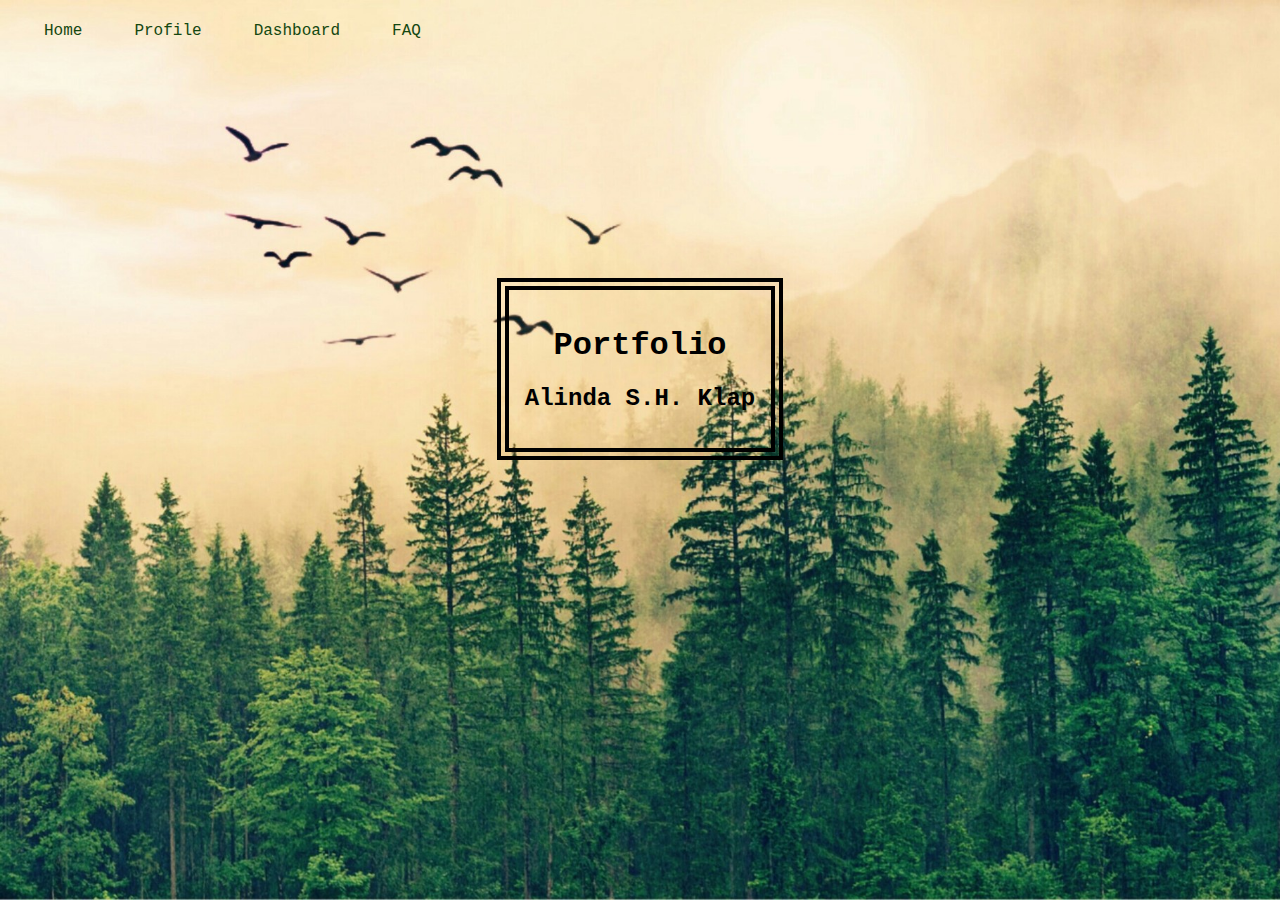
==== index.html @ 3bbc44b8 "plaatje" ====
<!DOCTYPE html>
<html>
    <head> 
        <link rel="stylesheet" type="text/css" href="start.css">

        <title>Start</title>        
            <ul>
                <li><a href="home.html">Home</a></li>
                <li><a href="profile.html">Profile</a></li>
                <li><a href="dashboard.html">Dashboard</a></li>
                <li><a href="faq.html">FAQ</a></li>
            </ul>
            
    </head>
    <body>

    <div class="wrapper">

        <div class="index">
            <h1> Portfolio </h1>
            <h2> Alinda S.H. Klap</h2>
        </div>

    </div>

    </body>
</html>
---- start.css ----
/* NAVIGATION BAR */
ul { 
    list-style-type: none;
    margin: 0;
    padding: 0;
    overflow: hidden;
    background-color: transparent;
    position: fixed, absolute;
}
li {
    float: left;
    font-family: 'Courier New', Courier, monospace;
    margin-left: 20px;
}
li a {
    display: block;
    color: hsl(116, 63%, 17%);
    text-align: center;
    padding: 14px 16px;
    text-decoration: none;
}
li a:hover { 
    background-color: #31c763;
}

/* MAIN */
h1, h2 {
    display: block;
    font-family: 'Courier New', Courier, monospace; 
}
body {
    background-image: url('bos.jpg');
    background-repeat: no-repeat;
    background-attachment: fixed;  
    background-size: cover;
  }


/* GRID */
  .container {
    width: 100%;
    display: grid;
    grid-template-columns: repeat(3, 1fr);
    grid-auto-rows: 200px;
    grid-template-areas: 
      ". . ."
      ". text ."
      ". . . "
}


.wrapper {
  /*  border: 2px solid #f76707;
    border-radius: 5px; */
    background-color: transparent;
}

.wrapper > div {
  /*  border: 2px solid #ffa94d;
    border-radius: 5px; */
    background-color:transparent;
    padding: 1em;
}
.wrapper {
  display: grid;
  grid-template-columns: repeat(4, 1fr);
  grid-gap: 10px;
  grid-auto-rows: 150px;
  grid-template-areas: 
    ". . . ."
    ". a a ."
    ". a a ."
    ". . . .";
}

.index {

    padding-left: 20px;
    padding-right: 20px;
    display: block;
    border: 12px double black;
    position: center;
    text-align: center;
 /*   margin-top: 15%;
    margin-left: 40%; */
    grid-area: a;
    align-self: center;
    justify-self: center;
}
/*
.mid {
    grid-area: mid;
    grid-template-columns: 40% 20% 40%;
    display: grid; */
}
/*
.blank {
    background-color: transparent;
    width: 1fr;
  }
  .header {
    background-color: transparent;
    grid-area: header;
    width: 1fr;
  }
  .footer {
    background-color: transparent;
    grid-area: footer;
    width: 1fr;
  }
*/
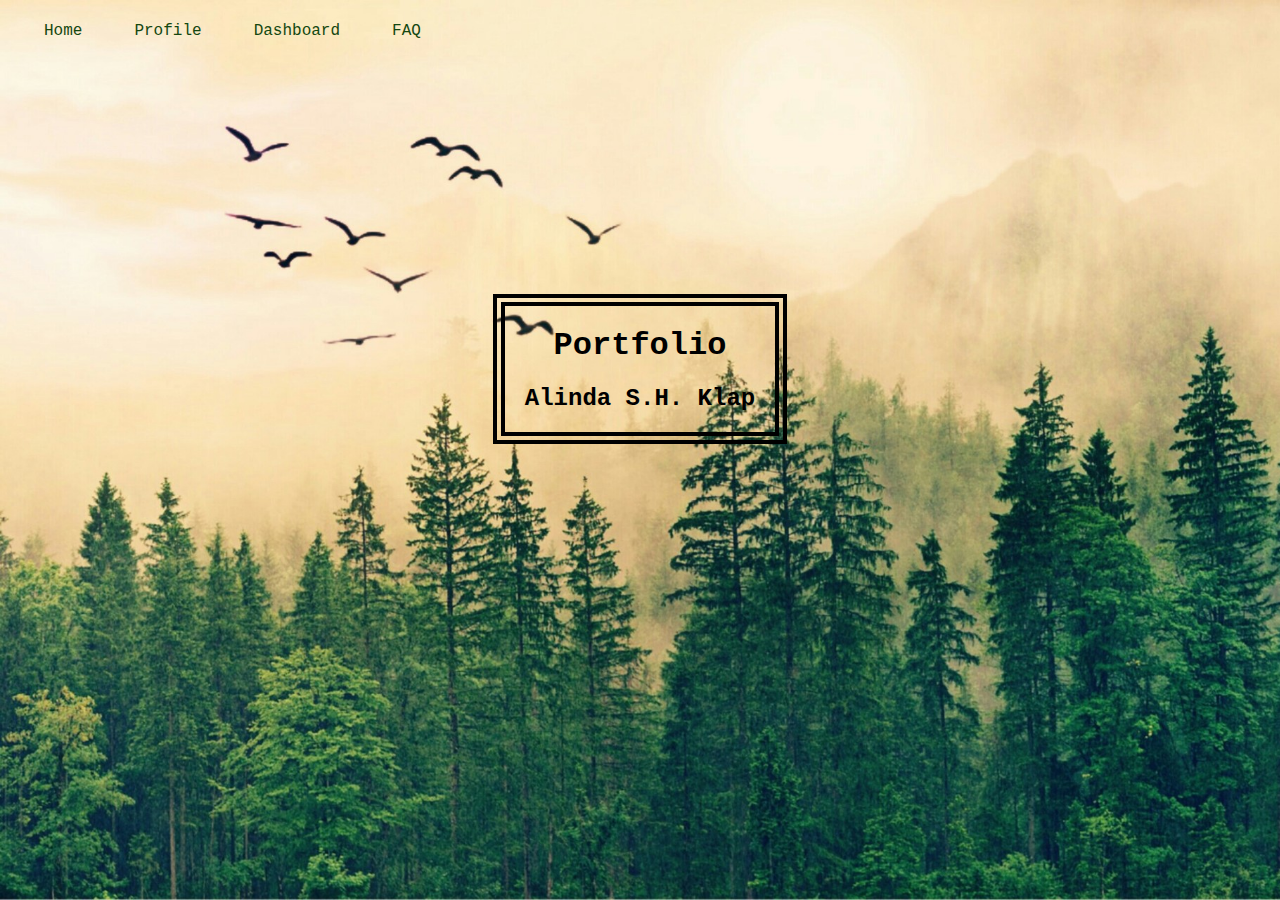
==== commit 08f6ce72: "clean-up + check" ====
--- a/index.html
+++ b/index.html
@@ -3,7 +3,8 @@
     <head> 
         <link rel="stylesheet" type="text/css" href="start.css">
 
-        <title>Start</title>        
+        <title>Start</title>   
+             
             <ul>
                 <li><a href="home.html">Home</a></li>
                 <li><a href="profile.html">Profile</a></li>
--- a/start.css
+++ b/start.css
@@ -33,33 +33,11 @@
     background-repeat: no-repeat;
     background-attachment: fixed;  
     background-size: cover;
-  }
-
+}
 
 /* GRID */
-  .container {
-    width: 100%;
-    display: grid;
-    grid-template-columns: repeat(3, 1fr);
-    grid-auto-rows: 200px;
-    grid-template-areas: 
-      ". . ."
-      ". text ."
-      ". . . "
-}
-
-
 .wrapper {
-  /*  border: 2px solid #f76707;
-    border-radius: 5px; */
     background-color: transparent;
-}
-
-.wrapper > div {
-  /*  border: 2px solid #ffa94d;
-    border-radius: 5px; */
-    background-color:transparent;
-    padding: 1em;
 }
 .wrapper {
   display: grid;
@@ -69,43 +47,16 @@
   grid-template-areas: 
     ". . . ."
     ". a a ."
-    ". a a ."
-    ". . . .";
+    ". a a .";
 }
-
 .index {
-
     padding-left: 20px;
     padding-right: 20px;
     display: block;
     border: 12px double black;
     position: center;
     text-align: center;
- /*   margin-top: 15%;
-    margin-left: 40%; */
     grid-area: a;
     align-self: center;
     justify-self: center;
 }
-/*
-.mid {
-    grid-area: mid;
-    grid-template-columns: 40% 20% 40%;
-    display: grid; */
-}
-/*
-.blank {
-    background-color: transparent;
-    width: 1fr;
-  }
-  .header {
-    background-color: transparent;
-    grid-area: header;
-    width: 1fr;
-  }
-  .footer {
-    background-color: transparent;
-    grid-area: footer;
-    width: 1fr;
-  }
-*/
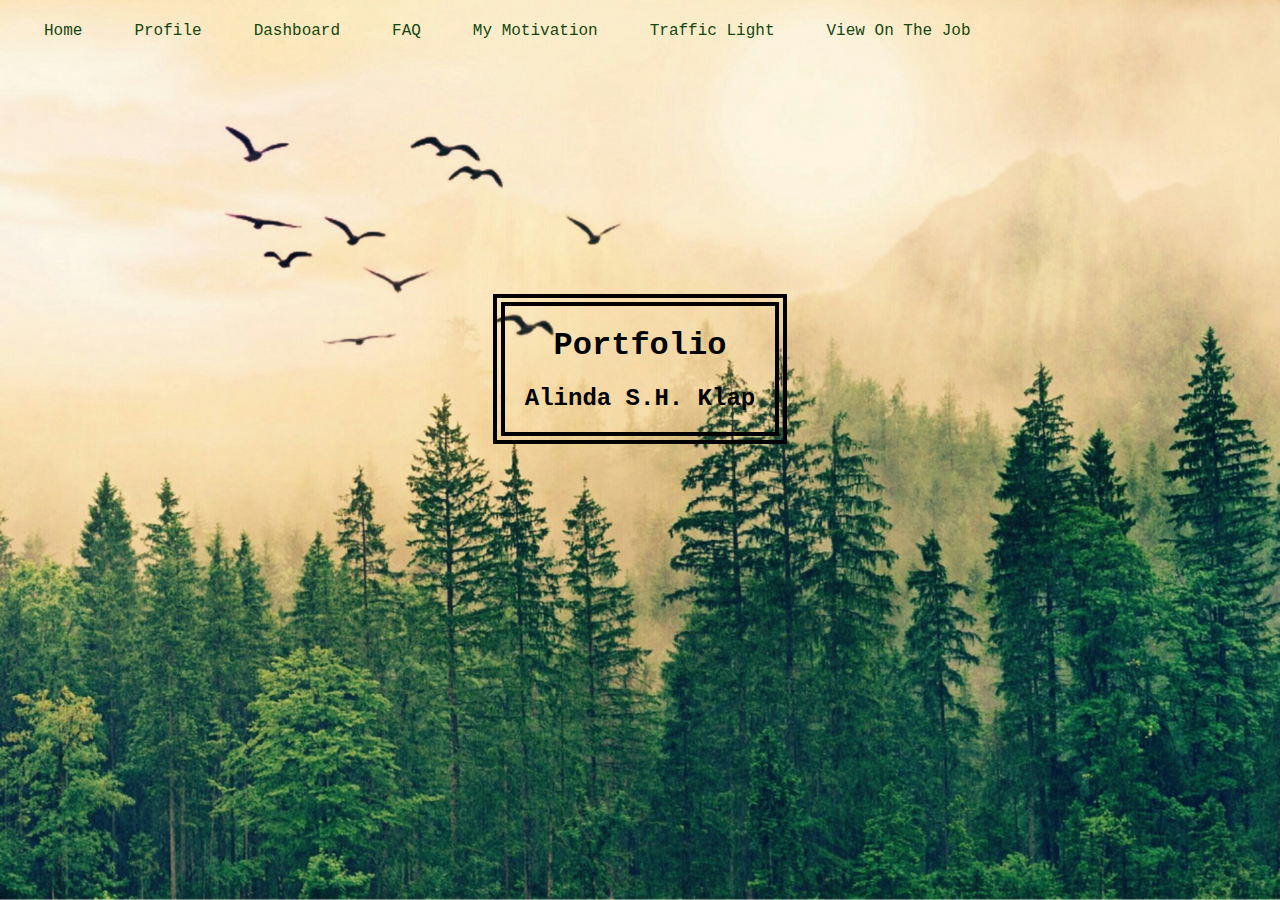
==== commit 4c45285a: "new navbar" ====
--- a/index.html
+++ b/index.html
@@ -10,6 +10,10 @@
                 <li><a href="profile.html">Profile</a></li>
                 <li><a href="dashboard.html">Dashboard</a></li>
                 <li><a href="faq.html">FAQ</a></li>
+                <li><a href="myMotivation.html">My Motivation</a></li>
+                <li><a href="trafficLight.html">Traffic Light</a></li>
+                <li><a href="viewOnTheJob.html">View On The Job</a></li>
+
             </ul>
             
     </head>
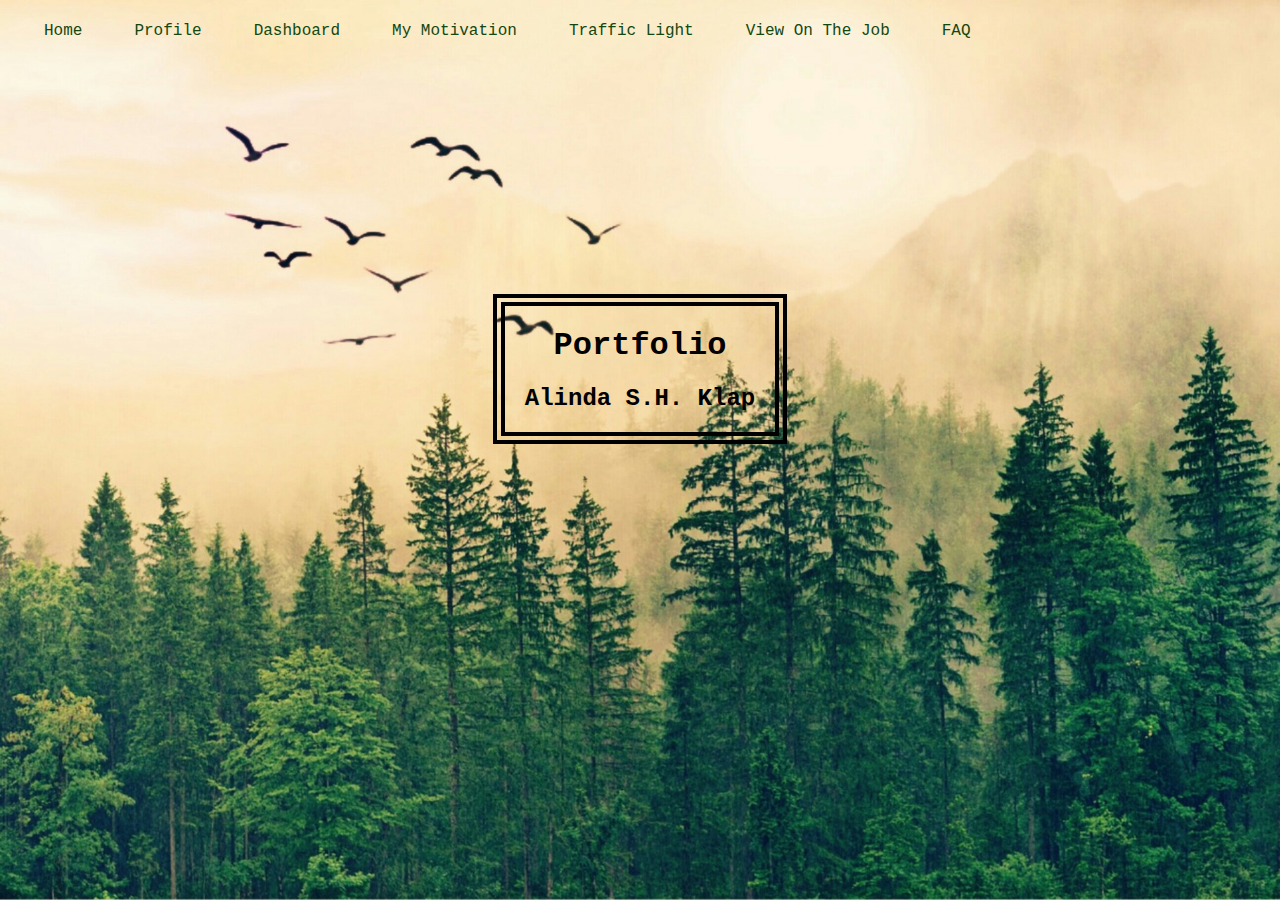
==== commit adee6abe: "navbar again" ====
--- a/index.html
+++ b/index.html
@@ -9,11 +9,10 @@
                 <li><a href="home.html">Home</a></li>
                 <li><a href="profile.html">Profile</a></li>
                 <li><a href="dashboard.html">Dashboard</a></li>
-                <li><a href="faq.html">FAQ</a></li>
                 <li><a href="myMotivation.html">My Motivation</a></li>
                 <li><a href="trafficLight.html">Traffic Light</a></li>
                 <li><a href="viewOnTheJob.html">View On The Job</a></li>
-
+                <li><a href="faq.html">FAQ</a></li>
             </ul>
             
     </head>
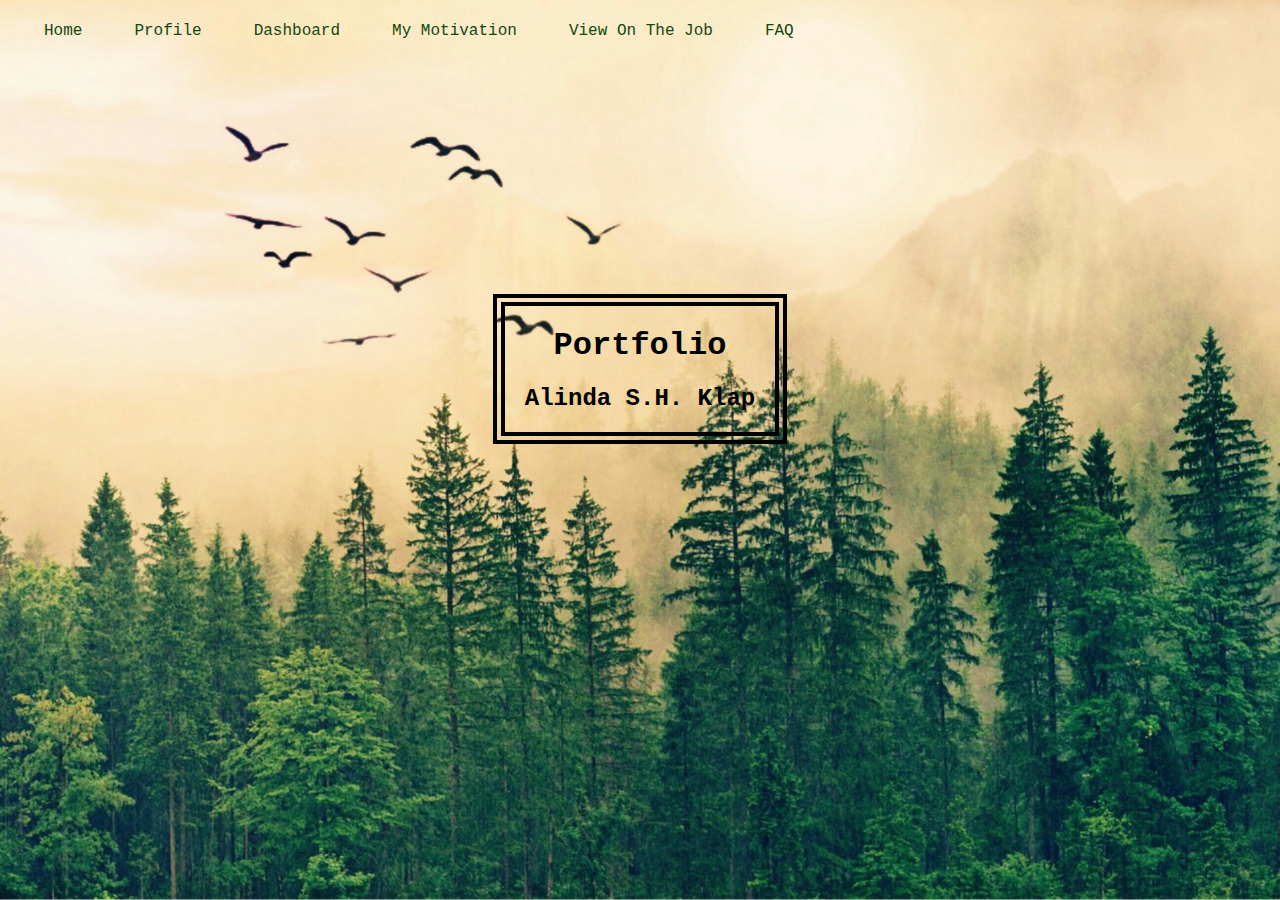
==== commit c9ae32bd: "remove trafficlight" ====
--- a/index.html
+++ b/index.html
@@ -10,7 +10,6 @@
                 <li><a href="profile.html">Profile</a></li>
                 <li><a href="dashboard.html">Dashboard</a></li>
                 <li><a href="myMotivation.html">My Motivation</a></li>
-                <li><a href="trafficLight.html">Traffic Light</a></li>
                 <li><a href="viewOnTheJob.html">View On The Job</a></li>
                 <li><a href="faq.html">FAQ</a></li>
             </ul>
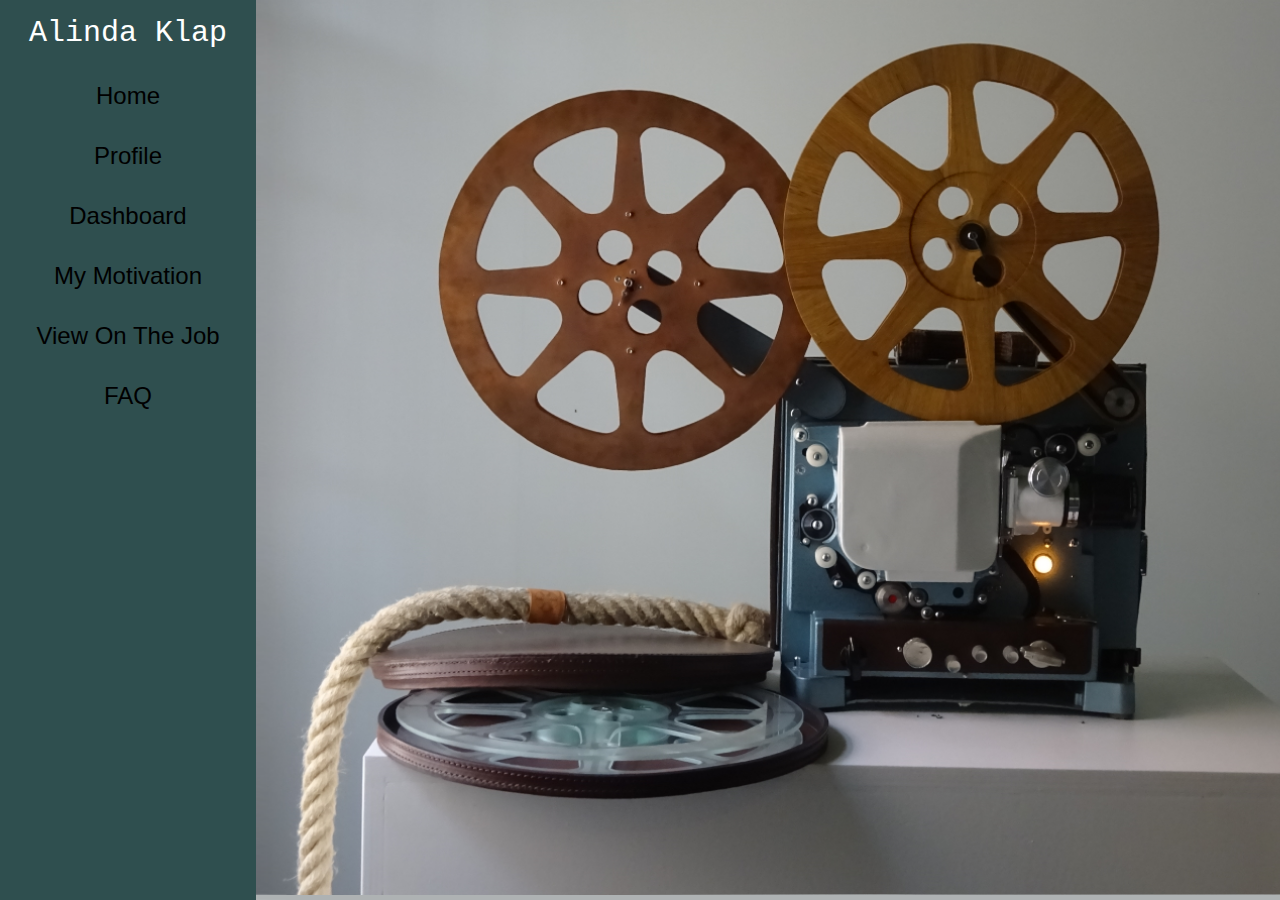
==== commit 914cc99f: "new website" ====
--- a/index.html
+++ b/index.html
@@ -1,30 +1,24 @@
 <!DOCTYPE html>
 <html>
     <head> 
-        <link rel="stylesheet" type="text/css" href="start.css">
+        <link rel="stylesheet" type="text/css" href="main.css">
 
-        <title>Start</title>   
+        <title>Alinda Klap</title>   
              
-            <ul>
-                <li><a href="home.html">Home</a></li>
-                <li><a href="profile.html">Profile</a></li>
-                <li><a href="dashboard.html">Dashboard</a></li>
-                <li><a href="myMotivation.html">My Motivation</a></li>
-                <li><a href="viewOnTheJob.html">View On The Job</a></li>
-                <li><a href="faq.html">FAQ</a></li>
-            </ul>
-            
     </head>
-    <body>
+    <body style="background-image: url('projector.png'); background-repeat: no-repeat; background-attachment: fixed;  background-size: cover;">
 
-    <div class="wrapper">
-
-        <div class="index">
-            <h1> Portfolio </h1>
-            <h2> Alinda S.H. Klap</h2>
-        </div>
-
-    </div>
+        <div class="nav-bar">
+            <ul class="nav">
+                <li class="nav"id="name"><a href="index.html">Alinda Klap</a></li>
+                <li class="nav"><a href="home.html">Home</a></li>
+                <li class="nav"><a href="profile.html">Profile</a></li>
+                <li class="nav"><a href="dashboard.html">Dashboard</a></li>
+                <li class="nav"><a href="myMotivation.html">My Motivation</a></li>
+                <li class="nav"><a href="viewOnTheJob.html">View On The Job</a></li>
+                <li class="nav"><a href="faq.html">FAQ</a></li>
+        </ul>   
+        </div>        
 
     </body>
 </html>--- a/main.css
+++ b/main.css
@@ -0,0 +1,89 @@
+body {
+    margin: 0;
+    font-family: 'Gill Sans', 'Gill Sans MT', 'Calibri', 'Trebuchet MS', sans-serif;
+  }
+  
+.source {
+  font-size: x-small;
+  font-style: italic;
+}
+/* Navigation Bar */ 
+.nav {
+  font-family: 'Gill Sans', 'Gill Sans MT', 'Calibri', 'Trebuchet MS', sans-serif;
+  font-size: 24px;
+  text-align:center
+}
+
+#name {
+  font-family: 'Courier New', Courier, monospace;
+  font-size: 30px;
+}
+  ul.nav {
+    list-style-type: none;
+    margin: 0;
+    padding: 0;
+    width: 20%;
+    background-color: darkslategray;
+    position: fixed;
+    height: 100%;
+    overflow: auto;
+  }
+  
+  li.nav a {
+    display: block;
+    color: #000;
+    padding: 16px 16px;
+    text-decoration: none;
+  }
+   
+  li.nav a:hover {
+    color: white;
+  }
+
+/* Grid */
+.main {
+    margin-left:20%;
+    padding:1px 16px;
+    height:1000px;
+  display: block;
+  grid-template-columns: auto auto;
+  grid-template-rows: auto 1fr;
+  grid-row-gap: 10px; 
+  grid-column-gap: 30px; 
+  display: grid;
+  grid-template-areas:
+  "content-head content-right"
+  "content-left content-right"
+}
+.content-head {
+  grid-area: content-head;
+  display: block;    
+  background-color: transparent;
+  text-align: center;
+  font-family: 'Courier New', Courier, monospace;
+}
+.content-left {
+  grid-area: content-left;
+  display: block;
+  background-color: transparent;
+  padding: 15px;
+}
+.content-right {
+  grid-area: content-right;
+  display: block;
+  background-color: transparent;
+  padding: 15px;
+}
+/* PROGRESS BAR */
+#myProgress {
+  width: 100%;
+  background-color: #ddd;
+  border-radius: 20px;
+}
+#myBar {
+  height: 30px;
+  text-align: center;
+  line-height: 30px;
+  color: white;
+  border-radius: 20px;
+}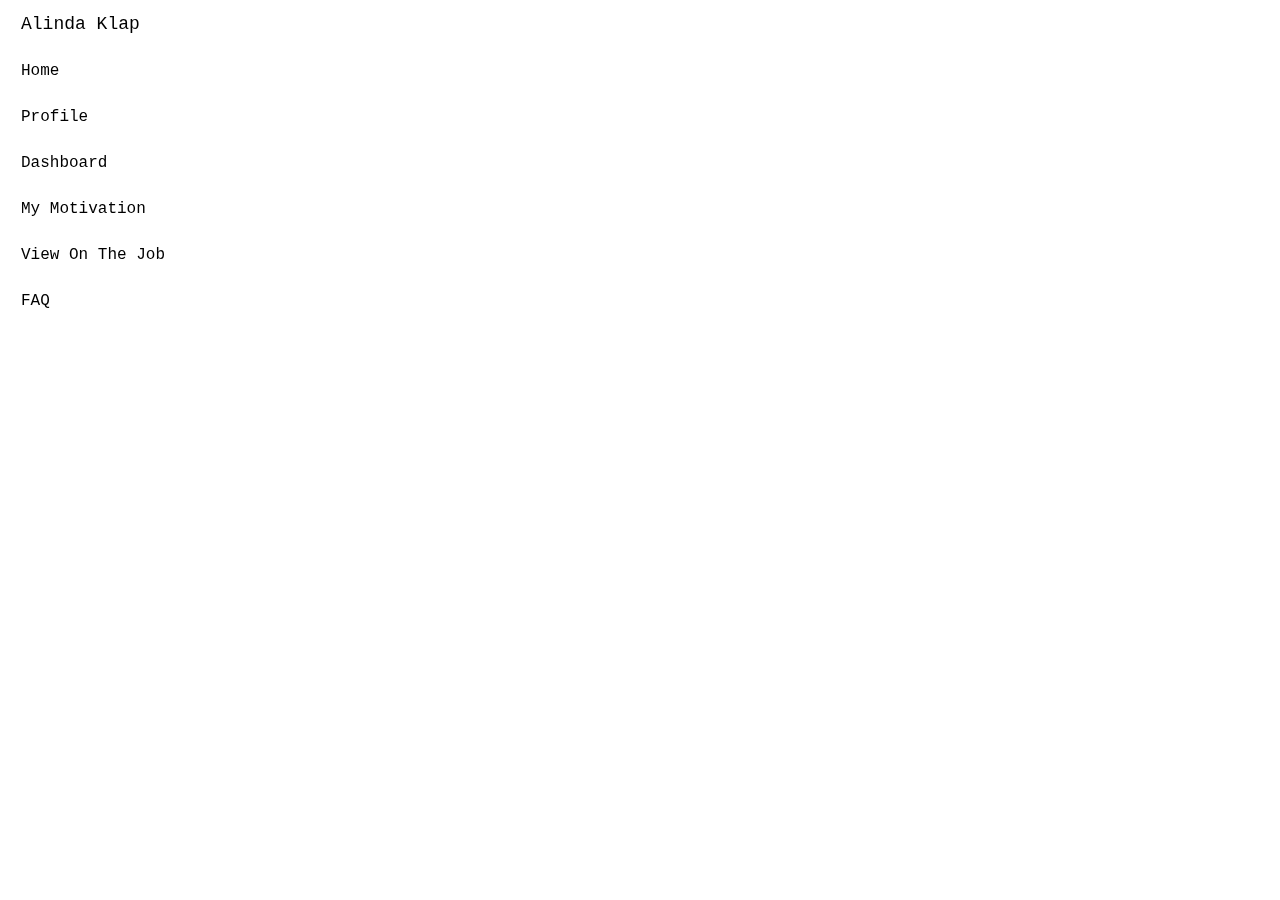
==== commit d4443957: "first" ====
--- a/index.html
+++ b/index.html
@@ -6,7 +6,7 @@
         <title>Alinda Klap</title>   
              
     </head>
-    <body style="background-image: url('projector.png'); background-repeat: no-repeat; background-attachment: fixed;  background-size: cover;">
+    <body class="index">
 
         <div class="nav-bar">
             <ul class="nav">
--- a/main.css
+++ b/main.css
@@ -1,89 +1,141 @@
-body {
-    margin: 0;
+/* MAIN */
+h1 {
+    text-align: center;
     font-family: 'Gill Sans', 'Gill Sans MT', 'Calibri', 'Trebuchet MS', sans-serif;
-  }
-  
-.source {
-  font-size: x-small;
-  font-style: italic;
-}
-/* Navigation Bar */ 
-.nav {
-  font-family: 'Gill Sans', 'Gill Sans MT', 'Calibri', 'Trebuchet MS', sans-serif;
-  font-size: 24px;
-  text-align:center
 }
 
-#name {
-  font-family: 'Courier New', Courier, monospace;
-  font-size: 30px;
+body.index {
+    background-image: url('projector2.0.png');
+    background-repeat: no-repeat;
+    background-attachment: fixed;  
+    background-size: cover;
 }
-  ul.nav {
+p {
+    font-family: 'Gill Sans', 'Gill Sans MT', 'Calibri', 'Trebuchet MS', sans-serif;
+    padding: 10px;
+    font-size: 20px;
+}
+
+/* NAVIGATION BAR */
+
+
+ul.nav { 
     list-style-type: none;
     margin: 0;
     padding: 0;
-    width: 20%;
-    background-color: darkslategray;
+    overflow: hidden;
+    background-color: transpirant;
     position: fixed;
+    justify-content: center;
+    top: 0;
+    left: 0;
+    width: 100%;
+    z-index: 2;
+}
+li.nav {
+    float: center;
+    font-family: 'Courier New', Courier, monospace;
+    margin: 0 5px 0 5px;
+}
+li.nav a {
+    display: inline-block;
+    color: black;
+    text-align: center;
+    padding: 14px 16px;
+    text-decoration: none;
+}
+li.nav a:hover { 
+    color: darkgray;
+}
+li#name a {
+    font-size: large;
+}
+
+/* Grid */
+.container {
     height: 100%;
-    overflow: auto;
+    width: 100%;
+    background: transparent;
+    display: grid;
+    grid-template-columns: auto 1fr ;
+    grid-template-rows: 1fr auto ;
+    grid-gap: 15px;
+    grid-template-areas:
+    "header main"
+    "header footer";
+     
+  } 
+.nav-bar {
+    grid-area: header;
+}
+.main {
+    background-color: white;
+    display: block;
+    margin-left: 10%;
+    align-items: center;
+    grid-area: 15px;
+    grid-template-columns: 50% 1fr;
+    grid-template-rows: auto auto;
+    grid-row-gap: 10px;
+    grid-column-gap: 30px;
+    display: grid;
+    grid-template-areas:
+    "content-head content-right"
+    "content-left content-right"
+}
+.content-head {
+    grid-area: content-head;
+    display: block;    
+    background-color: violet;
+
+}
+.content-left {
+    grid-area: content-left;
+    display: block;
+    background-color: teal;
+}
+.content-right {
+    grid-area: content-right;
+    display: block;
+    background-color: tomato;
+}
+.footer {
+    grid-area: footer;
+}
+
+/* GRID HOME - HBO */
+.level {
+    display: grid;
+    margin: 10px;
+    grid-template-columns: 1fr 3fr;
+    grid-template-rows: auto;
+    grid-row-gap: 10px;
+    grid-column-gap: 10px;
+    grid-template-areas:
+    "quest anwser"
   }
-  
-  li.nav a {
-    display: block;
-    color: #000;
-    padding: 16px 16px;
-    text-decoration: none;
+  .quest {
+    grid-area: quest;
   }
-   
-  li.nav a:hover {
-    color: white;
+  .anwser {
+    grid-area: anwser;
   }
 
-/* Grid */
-.main {
-    margin-left:20%;
-    padding:1px 16px;
-    height:1000px;
-  display: block;
-  grid-template-columns: auto auto;
-  grid-template-rows: auto 1fr;
-  grid-row-gap: 10px; 
-  grid-column-gap: 30px; 
-  display: grid;
-  grid-template-areas:
-  "content-head content-right"
-  "content-left content-right"
-}
-.content-head {
-  grid-area: content-head;
-  display: block;    
-  background-color: transparent;
-  text-align: center;
-  font-family: 'Courier New', Courier, monospace;
-}
-.content-left {
-  grid-area: content-left;
-  display: block;
-  background-color: transparent;
-  padding: 15px;
-}
-.content-right {
-  grid-area: content-right;
-  display: block;
-  background-color: transparent;
-  padding: 15px;
-}
-/* PROGRESS BAR */
-#myProgress {
-  width: 100%;
-  background-color: #ddd;
-  border-radius: 20px;
-}
-#myBar {
-  height: 30px;
-  text-align: center;
-  line-height: 30px;
-  color: white;
-  border-radius: 20px;
-}+/* DROPDOWN TEXT */
+.dropdown {
+    position: relative;
+    display: block;
+    margin: 0 10px 50px 10px;
+  }
+  .dropdown-content {
+    display: none;
+    position: absolute;
+    background-color: #f9f9f9;
+    min-width: 1fr;
+    box-shadow: 0px 8px 16px 0px rgba(0,0,0,0.2);
+    padding: 12px 16px;
+    z-index: 1;
+  }
+  .dropdown:hover .dropdown-content {
+    display: block;
+  }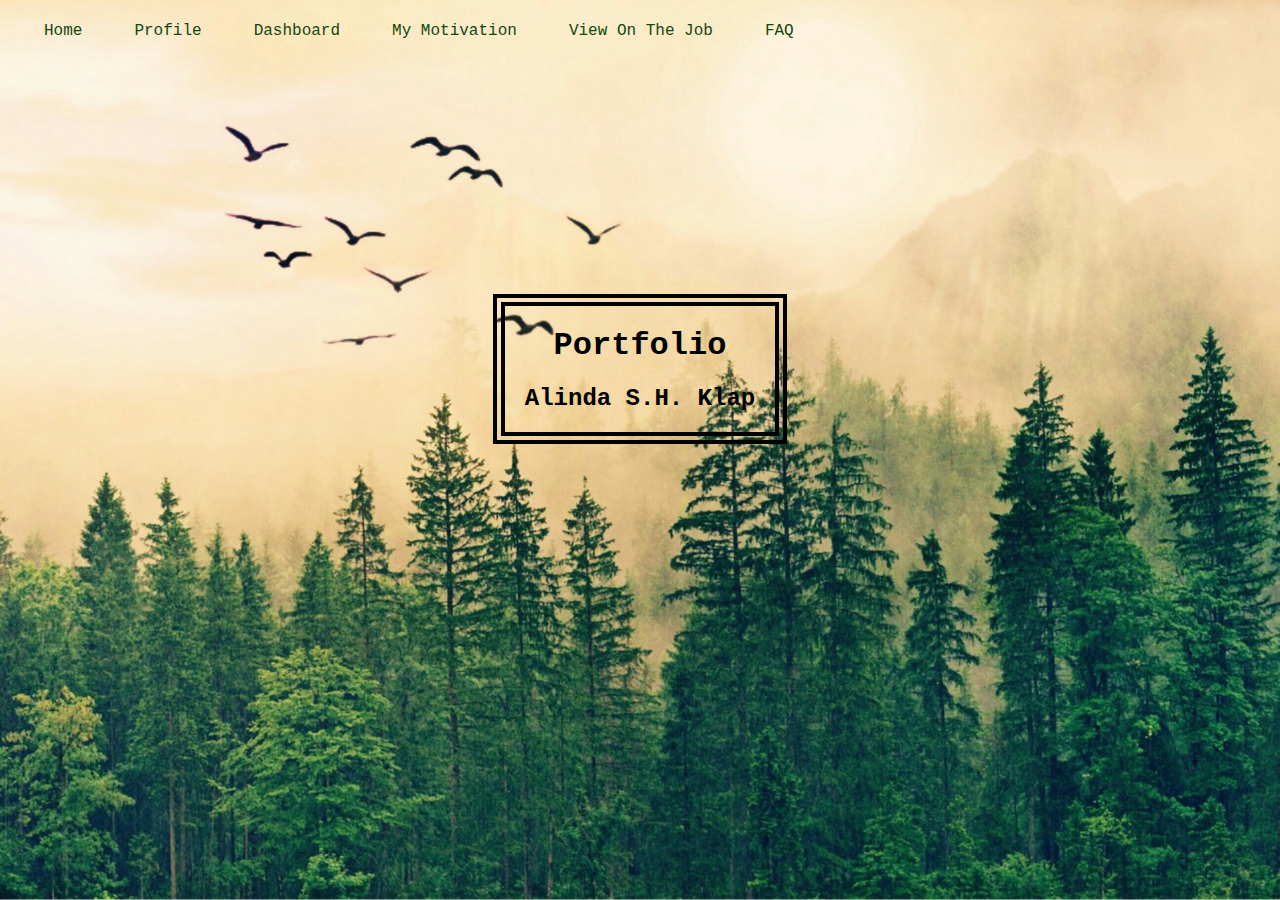
==== commit 92cf6b61: "second" ====
--- a/index.html
+++ b/index.html
@@ -1,24 +1,30 @@
 <!DOCTYPE html>
 <html>
     <head> 
-        <link rel="stylesheet" type="text/css" href="main.css">
+        <link rel="stylesheet" type="text/css" href="start.css">
 
-        <title>Alinda Klap</title>   
+        <title>Start</title>   
              
+            <ul>
+                <li><a href="home.html">Home</a></li>
+                <li><a href="profile.html">Profile</a></li>
+                <li><a href="dashboard.html">Dashboard</a></li>
+                <li><a href="myMotivation.html">My Motivation</a></li>
+                <li><a href="viewOnTheJob.html">View On The Job</a></li>
+                <li><a href="faq.html">FAQ</a></li>
+            </ul>
+            
     </head>
-    <body class="index">
+    <body>
 
-        <div class="nav-bar">
-            <ul class="nav">
-                <li class="nav"id="name"><a href="index.html">Alinda Klap</a></li>
-                <li class="nav"><a href="home.html">Home</a></li>
-                <li class="nav"><a href="profile.html">Profile</a></li>
-                <li class="nav"><a href="dashboard.html">Dashboard</a></li>
-                <li class="nav"><a href="myMotivation.html">My Motivation</a></li>
-                <li class="nav"><a href="viewOnTheJob.html">View On The Job</a></li>
-                <li class="nav"><a href="faq.html">FAQ</a></li>
-        </ul>   
-        </div>        
+    <div class="wrapper">
+
+        <div class="index">
+            <h1> Portfolio </h1>
+            <h2> Alinda S.H. Klap</h2>
+        </div>
+
+    </div>
 
     </body>
 </html>--- a/start.css
+++ b/start.css
@@ -0,0 +1,62 @@
+/* NAVIGATION BAR */
+ul { 
+    list-style-type: none;
+    margin: 0;
+    padding: 0;
+    overflow: hidden;
+    background-color: transparent;
+    position: fixed, absolute;
+}
+li {
+    float: left;
+    font-family: 'Courier New', Courier, monospace;
+    margin-left: 20px;
+}
+li a {
+    display: block;
+    color: hsl(116, 63%, 17%);
+    text-align: center;
+    padding: 14px 16px;
+    text-decoration: none;
+}
+li a:hover { 
+    background-color: #31c763;
+}
+
+/* MAIN */
+h1, h2 {
+    display: block;
+    font-family: 'Courier New', Courier, monospace; 
+}
+body {
+    background-image: url('bos.jpg');
+    background-repeat: no-repeat;
+    background-attachment: fixed;  
+    background-size: cover;
+}
+
+/* GRID */
+.wrapper {
+    background-color: transparent;
+}
+.wrapper {
+  display: grid;
+  grid-template-columns: repeat(4, 1fr);
+  grid-gap: 10px;
+  grid-auto-rows: 150px;
+  grid-template-areas: 
+    ". . . ."
+    ". a a ."
+    ". a a .";
+}
+.index {
+    padding-left: 20px;
+    padding-right: 20px;
+    display: block;
+    border: 12px double black;
+    position: center;
+    text-align: center;
+    grid-area: a;
+    align-self: center;
+    justify-self: center;
+}
